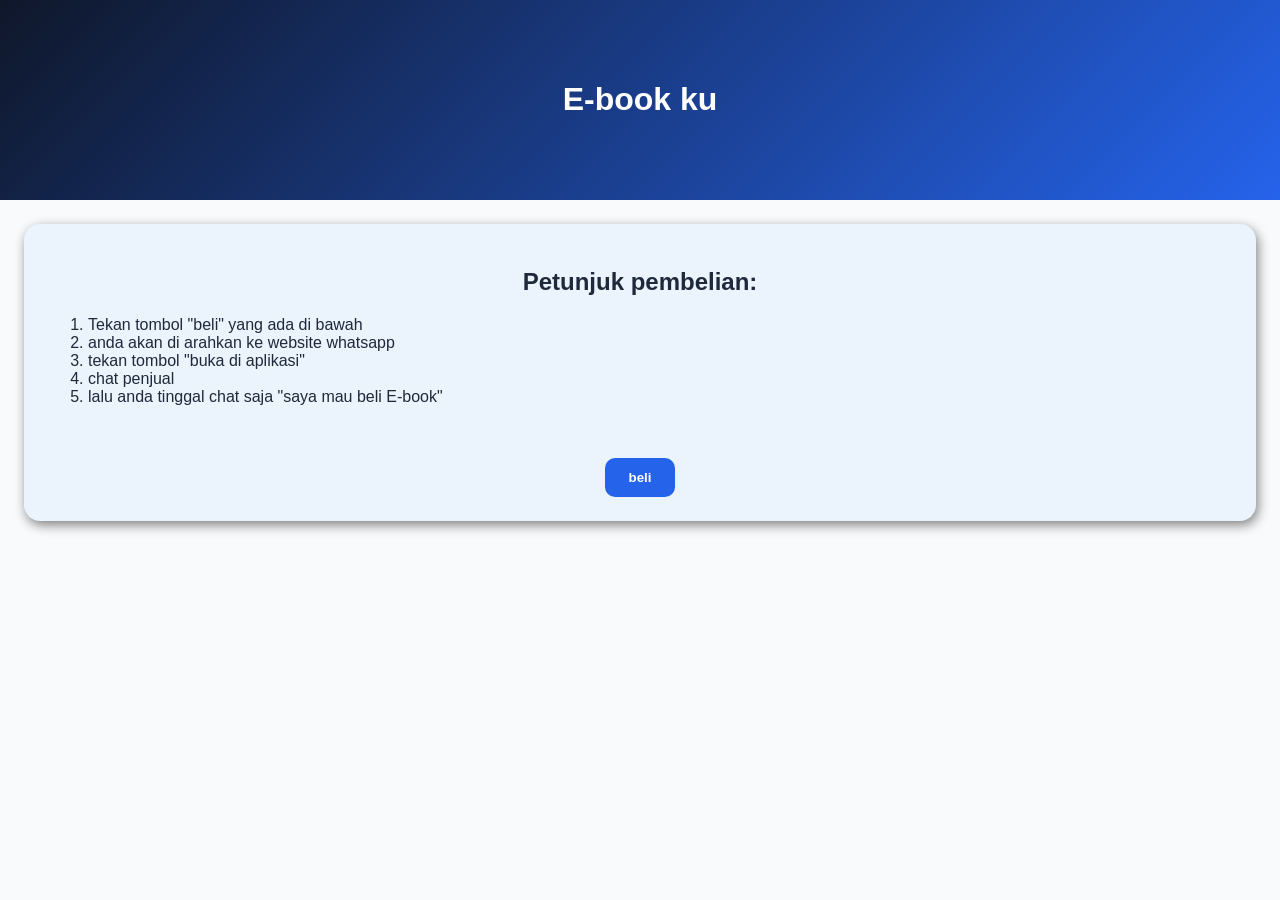
==== beli.html @ d92e67c8 "Add files via upload" ====
<!DOCTYPE html>
<html lang="id">
<head>
  <meta charset="UTF-8">
  <meta name="viewport" content="width=device-width, initial-scale=1.0">
  <link rel="stylesheet" href="style2.css">

  <title>e-book ku.html</title>
</head>
<body>
  <div class="desain">
   <h1>E-book ku</h1>
  </div>
  <div class="desain_kotak">
    <h2>Petunjuk pembelian:</h2>
    <ol>
      <li>Tekan tombol "beli" yang ada di bawah</li>
      <li>anda akan di arahkan ke website whatsapp</li>
      <li>tekan tombol "buka di aplikasi"</li>
      <li>chat penjual</li>
      <li>lalu anda tinggal chat saja "saya mau beli E-book"</li>
    </ol><br><br>
    <div class="tengah">
    <a href="https://.wa.me/+6285759638770"><button  class="tombol_tengah">beli</button></a>
    </div>
  </div>
  
</body>
</html>
---- style2.css ----
body {
  margin: 0;
  font-family: 'Segoe UI', Arial, sans-serif;
  background-color: #F8FAFC;
  color: #1E293B;
}

.desain {
  /* Gradasi biru modern yang lebih hidup dan cerah */
  background: linear-gradient(135deg, #0F172A, #2563EB); 
  color: white;
  text-align: center;
  padding: 60px 20px;
}

.desain_kotak {
  background:#EBF3FC; 
  border-radius: 16px; 
  padding: 24px;
  margin: 24px;
  box-shadow: 2px 4px 12px gray;
}

.tombol_jarak, .tombol_tengah {
  background-color: #2563EB;
  color: white;
  border: none;
  border-radius: 10px;
  padding: 12px 24px;
  font-weight: bold;
  cursor: pointer;
  transition: all 0.3s ease;
}

.tombol_jarak:hover, .tombol_tengah:hover {
  background-color: #1D4ED8;
  transform: translateY(-2px);
  box-shadow: 0 4px 12px rgba(37, 99, 235, 0.2);
}

.jarak {
  display: flex;
   justify-content: space-around;
}

.tengah {
  display: flex;
  justify-content: center;
}


h1, h2 {
  text-align: center;
}

h3 {
  text-align: left;
  line-height: 1.6;
}

img {
  display: block;
  width: 80%;
  max-width: 300px;
  height: auto;
  margin: 10px auto;
  border-radius: 8px;
}

.centang {
  list-style: none;
  padding: 10px;
}

.centang li::before {
  content: "✅";
  margin-right: 2%;
}

.buku_biru {
  list-style: none;
  margin-right: 2%px;
}

.buku_biru::before {
  content: "📘" ;
  padding: 10px;
}

.buku_hijau {
  list-style: none;
  margin-right: 2%;
}

.buku_hijau::before {
  content: "📗" ;
  padding: 10px;
}

.buku_oren {
  list-style: none;
  margin-right: 2%;
}

.buku_oren::before {
  content: "📙";
  padding: 10px;
}
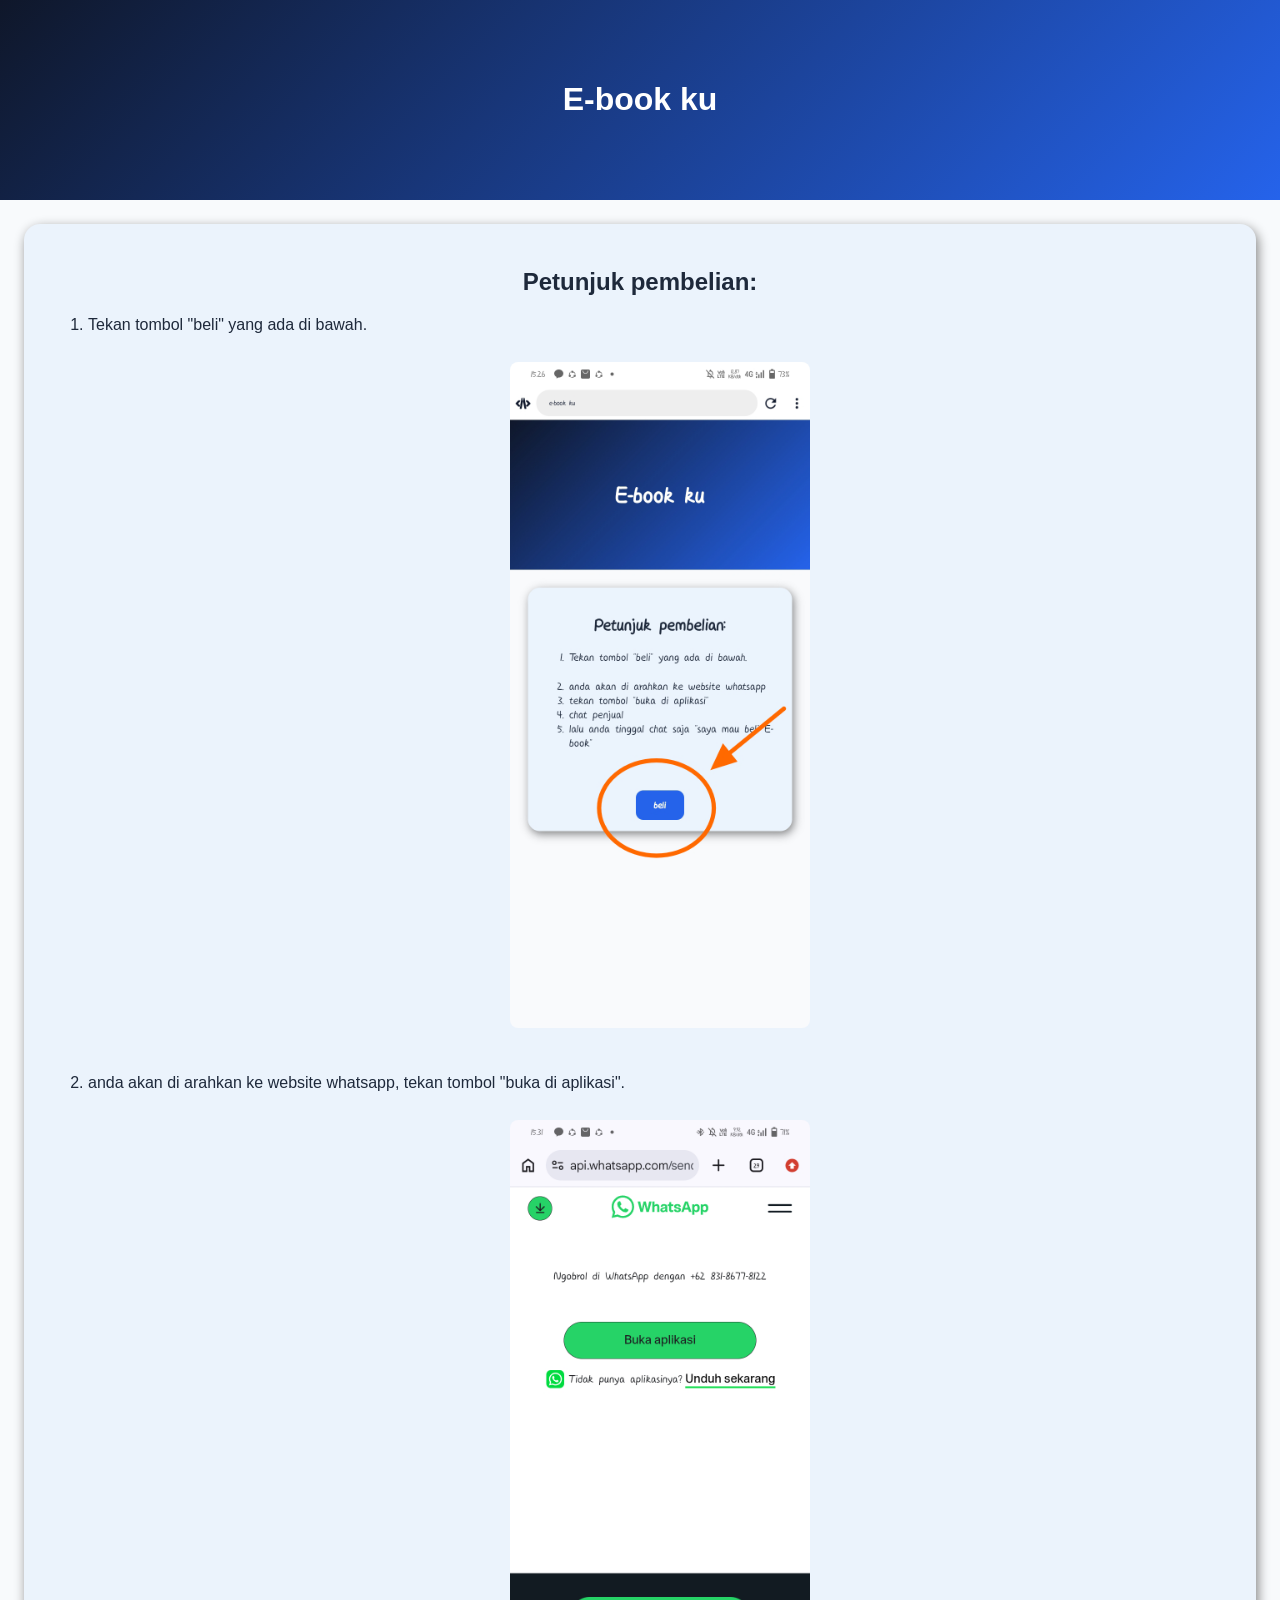
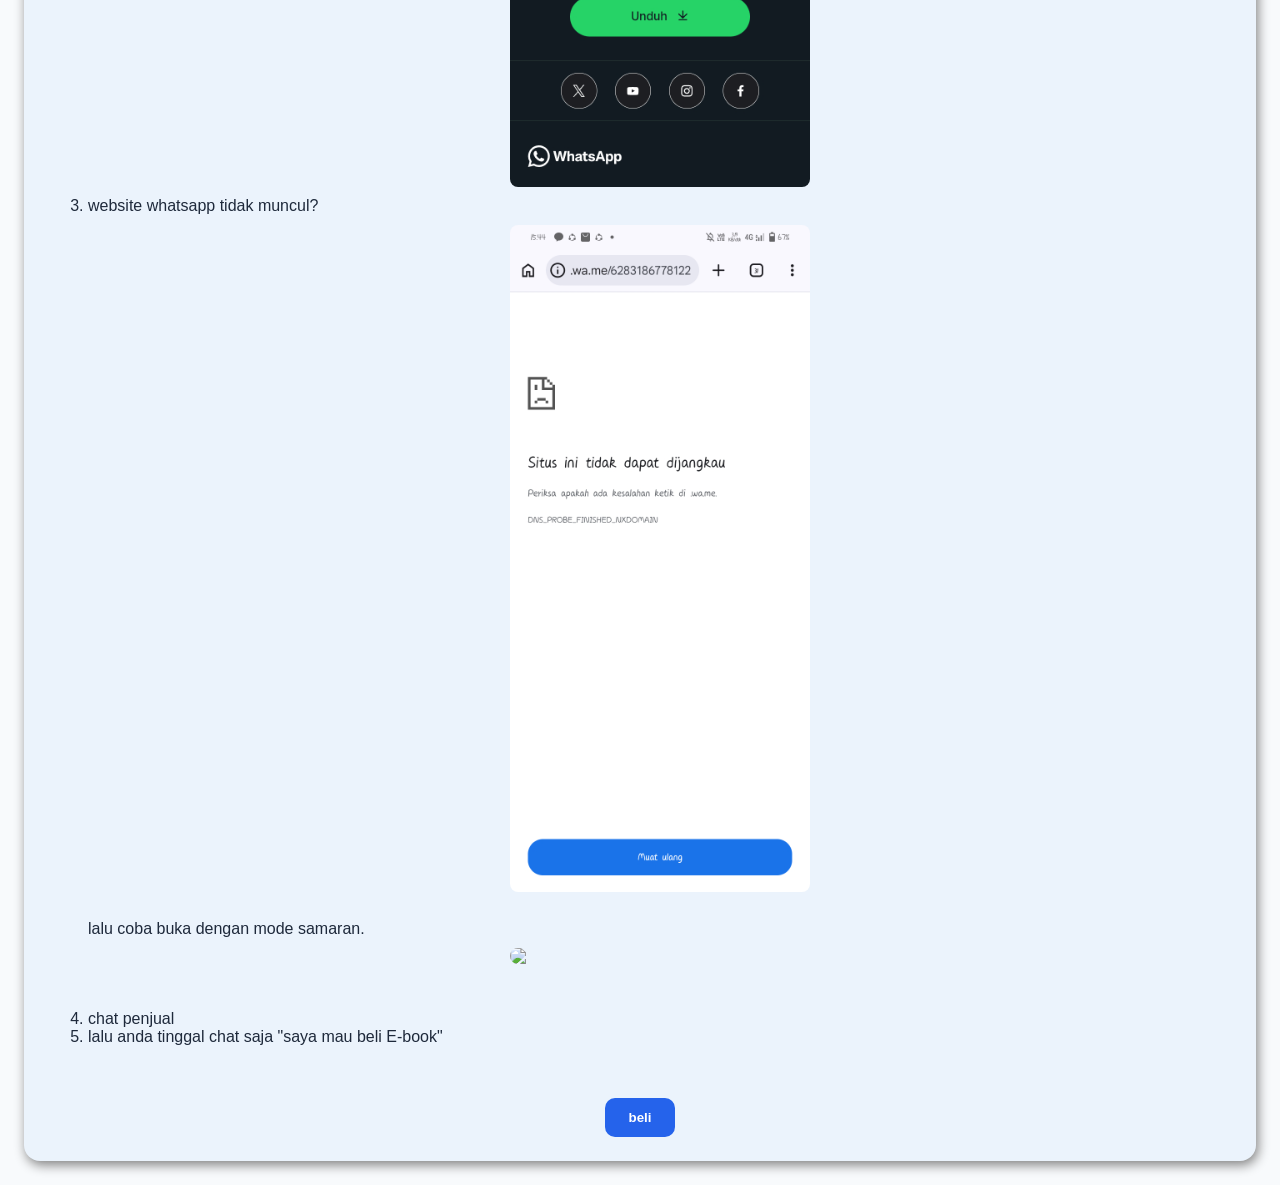
==== commit 74334ec4: "Enhance beli.html with detailed purchase steps Updated purchase instructions with images and additio" ====
--- a/beli.html
+++ b/beli.html
@@ -5,7 +5,7 @@
   <meta name="viewport" content="width=device-width, initial-scale=1.0">
   <link rel="stylesheet" href="style2.css">
 
-  <title>e-book ku.html</title>
+  <title>e-book ku</title>
 </head>
 <body>
   <div class="desain">
@@ -14,16 +14,17 @@
   <div class="desain_kotak">
     <h2>Petunjuk pembelian:</h2>
     <ol>
-      <li>Tekan tombol "beli" yang ada di bawah</li>
-      <li>anda akan di arahkan ke website whatsapp</li>
-      <li>tekan tombol "buka di aplikasi"</li>
+      <li>Tekan tombol "beli" yang ada di bawah.<br><br><img src="Screenshot_20260730_152619.jpg"> </li><br><br>
+      <li>anda akan di arahkan ke website whatsapp, tekan tombol "buka di aplikasi".<br><br><img src="Screenshot_20260730_153132.jpg"></li>
+      <li>website whatsapp tidak muncul?<br><img src="Screenshot_20260730_154433.jpg"><br> lalu coba buka dengan mode samaran.<br><img src="IMG_20260730_154812.jpg" (opsional)</li>           
+      <br><br>
       <li>chat penjual</li>
       <li>lalu anda tinggal chat saja "saya mau beli E-book"</li>
     </ol><br><br>
     <div class="tengah">
-    <a href="https://.wa.me/+6285759638770"><button  class="tombol_tengah">beli</button></a>
+    <a href="https://.wa.me/6283186778122"><button  class="tombol_tengah">beli</button></a>
     </div>
   </div>
   
 </body>
-</html>+</html>
